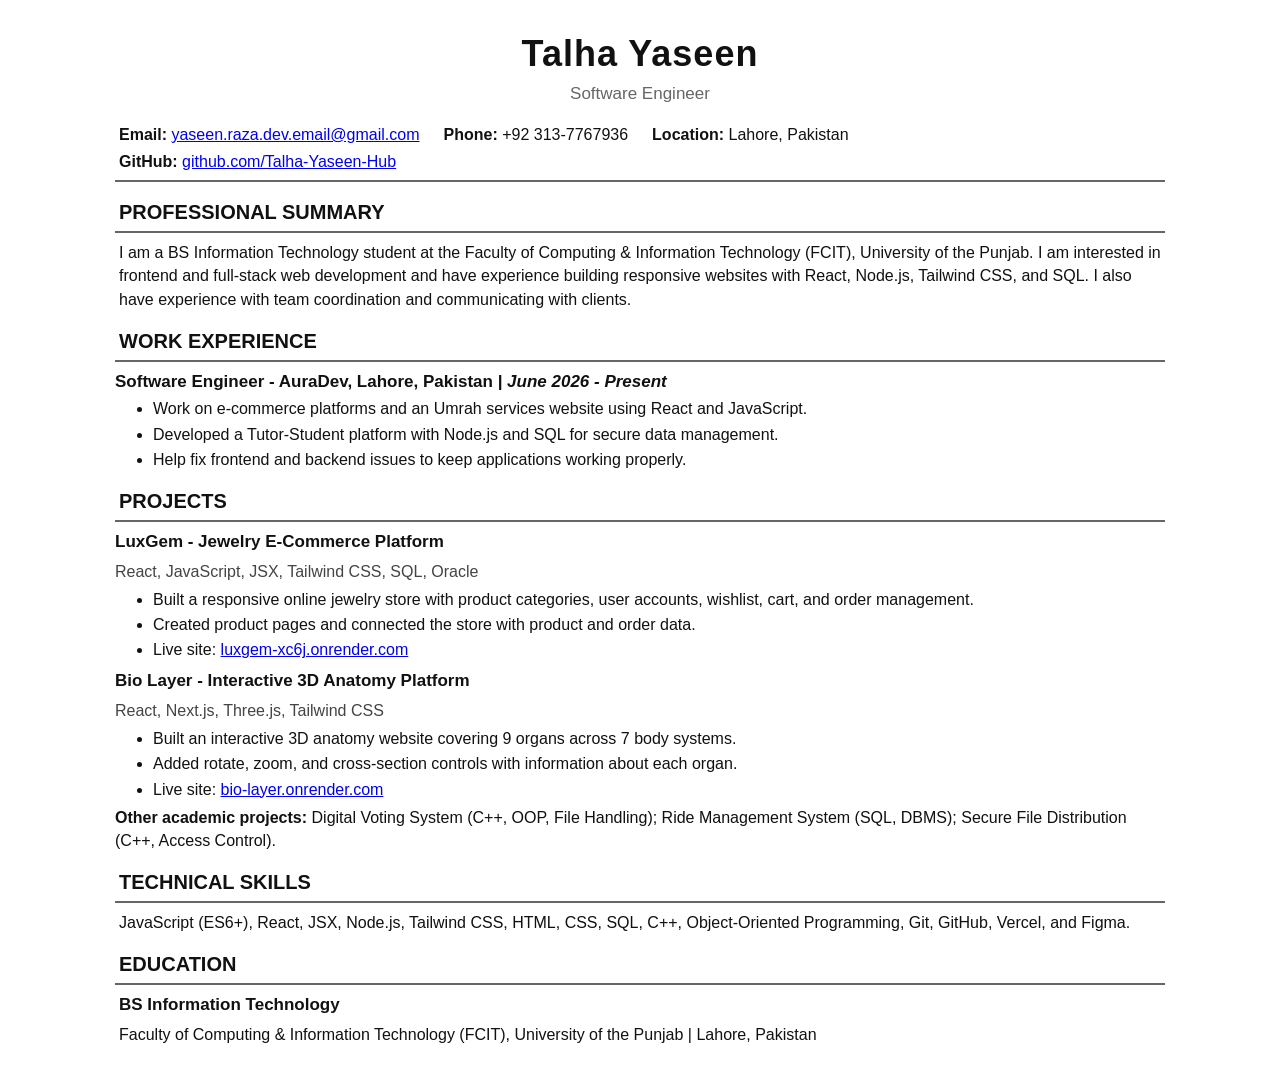
==== Web Tech # 1/Assignment.html @ 8507c821 "Add files via upload" ====
<!DOCTYPE html>
<html lang="en">
<head>
    <meta charset="UTF-8">
    <meta name="viewport" content="width=device-width, initial-scale=1.0">
    <title>Talha Yaseen - Resume</title>
    <style>
        body{max-width:1050px;margin:0 auto;padding:28px 36px;color:#111;font-family:Arial,Helvetica,sans-serif;line-height:1.45}
        h1{margin:0;text-align:center;font-size:36px;letter-spacing:1px}
        .role{margin:2px 0 16px;text-align:center;color:#666;font-size:17px}
        .contact{margin:0 0 14px;padding:0 4px 7px;border-bottom:2px solid #666;font-size:16px}
        .contact-row{display:grid;grid-template-columns:max-content max-content 1fr;column-gap:24px}
        .contact-item{white-space:nowrap}
        .contact>.contact-item{margin-top:4px}
        h2{margin:16px 0 8px;padding:0 4px 4px;border-bottom:2px solid #666;font-size:20px;text-transform:uppercase}
        h3{margin:8px 0 1px;font-size:17px}
        p{margin:5px 0}
        .details{margin-left:4px}
        .summary{margin-left:4px}
        .entry{margin:0 0 13px}
        .entry-title{font-weight:bold}
        .date{font-style:italic}
        .company,.technologies{color:#444}
        ul{margin:3px 0 0;padding-left:38px}
        li{margin:2px 0}
        .skills{margin-left:4px}
        @media(max-width:600px){body{padding:15px}.contact{font-size:14px}.contact-row{display:block}.contact-item{margin:3px 0}h1{font-size:32px}ul{padding-left:25px}}
    </style>
</head>
<body>
    <header>
        <h1>Talha Yaseen</h1>
        <p class="role">Software Engineer</p>
        <div class="contact">
            <div class="contact-row">
                <span class="contact-item"><strong>Email:</strong> <a href="mailto:yaseen.raza.dev.email@gmail.com">yaseen.raza.dev.email@gmail.com</a></span>
                <span class="contact-item"><strong>Phone:</strong> +92 313-7767936</span>
                <span class="contact-item"><strong>Location:</strong> Lahore, Pakistan</span>
            </div>
            <div class="contact-item"><strong>GitHub:</strong> <a href="https://github.com/Talha-Yaseen-Hub">github.com/Talha-Yaseen-Hub</a></div>
        </div>
    </header>

    <section>
        <h2>Professional Summary</h2>
        <p class="summary">I am a BS Information Technology student at the Faculty of Computing &amp; Information Technology (FCIT), University of the Punjab. I am interested in frontend and full-stack web development and have experience building responsive websites with React, Node.js, Tailwind CSS, and SQL. I also have experience with team coordination and communicating with clients.</p>
    </section>

    <section>
        <h2>Work Experience</h2>
        <div class="details entry">
            <h3 class="entry-title">Software Engineer - AuraDev, Lahore, Pakistan <span class="date">| June 2026 - Present</span></h3>
            <ul>
                <li>Work on e-commerce platforms and an Umrah services website using React and JavaScript.</li>
                <li>Developed a Tutor-Student platform with Node.js and SQL for secure data management.</li>
                <li>Help fix frontend and backend issues to keep applications working properly.</li>
            </ul>
        </div>
    </section>

    <section>
        <h2>Projects</h2>
        <div class="details entry">
            <h3 class="entry-title">LuxGem - Jewelry E-Commerce Platform</h3>
            <p class="technologies">React, JavaScript, JSX, Tailwind CSS, SQL, Oracle</p>
            <ul>
                <li>Built a responsive online jewelry store with product categories, user accounts, wishlist, cart, and order management.</li>
                <li>Created product pages and connected the store with product and order data.</li>
                <li>Live site: <a href="https://luxgem-xc6j.onrender.com/">luxgem-xc6j.onrender.com</a></li>
            </ul>

            <h3 class="entry-title">Bio Layer - Interactive 3D Anatomy Platform</h3>
            <p class="technologies">React, Next.js, Three.js, Tailwind CSS</p>
            <ul>
                <li>Built an interactive 3D anatomy website covering 9 organs across 7 body systems.</li>
                <li>Added rotate, zoom, and cross-section controls with information about each organ.</li>
                <li>Live site: <a href="https://bio-layer.onrender.com/">bio-layer.onrender.com</a></li>
            </ul>

            <p><strong>Other academic projects:</strong> Digital Voting System (C++, OOP, File Handling); Ride Management System (SQL, DBMS); Secure File Distribution (C++, Access Control).</p>
        </div>
    </section>

    <section>
        <h2>Technical Skills</h2>
        <p class="skills">JavaScript (ES6+), React, JSX, Node.js, Tailwind CSS, HTML, CSS, SQL, C++, Object-Oriented Programming, Git, GitHub, Vercel, and Figma.</p>
    </section>

    <section>
        <h2>Education</h2>
        <div class="details">
            <h3>BS Information Technology</h3>
            <p>Faculty of Computing &amp; Information Technology (FCIT), University of the Punjab | Lahore, Pakistan</p>
        </div>
    </section>
</body>
</html>
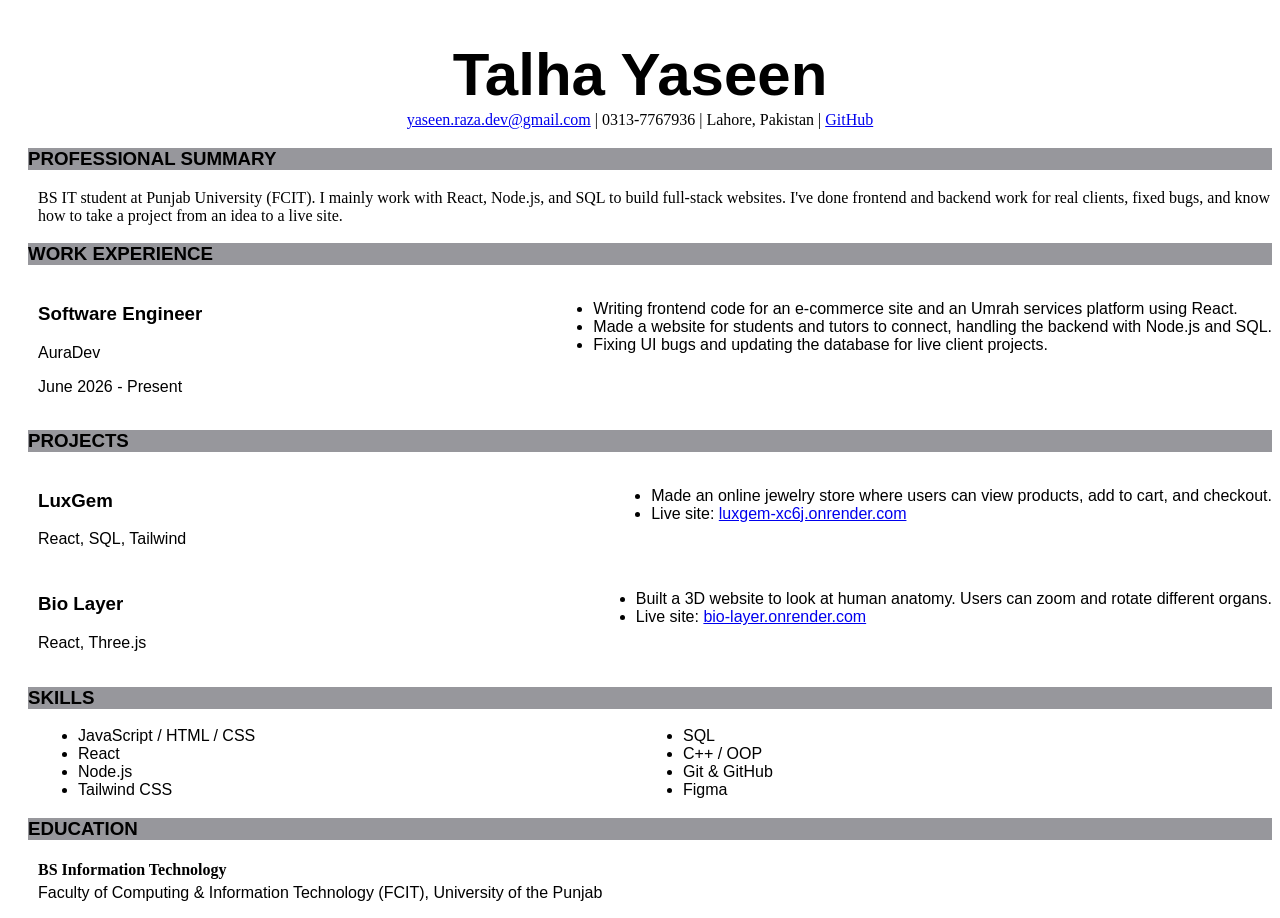
==== commit 1fba8fab: "Refactor resume HTML with updated styles and structure Updated the resume HTML structure and styling" ====
--- a/Web Tech # 1/Assignment.html
+++ b/Web Tech # 1/Assignment.html
@@ -4,94 +4,69 @@
     <meta charset="UTF-8">
     <meta name="viewport" content="width=device-width, initial-scale=1.0">
     <title>Talha Yaseen - Resume</title>
-    <style>
-        body{max-width:1050px;margin:0 auto;padding:28px 36px;color:#111;font-family:Arial,Helvetica,sans-serif;line-height:1.45}
-        h1{margin:0;text-align:center;font-size:36px;letter-spacing:1px}
-        .role{margin:2px 0 16px;text-align:center;color:#666;font-size:17px}
-        .contact{margin:0 0 14px;padding:0 4px 7px;border-bottom:2px solid #666;font-size:16px}
-        .contact-row{display:grid;grid-template-columns:max-content max-content 1fr;column-gap:24px}
-        .contact-item{white-space:nowrap}
-        .contact>.contact-item{margin-top:4px}
-        h2{margin:16px 0 8px;padding:0 4px 4px;border-bottom:2px solid #666;font-size:20px;text-transform:uppercase}
-        h3{margin:8px 0 1px;font-size:17px}
-        p{margin:5px 0}
-        .details{margin-left:4px}
-        .summary{margin-left:4px}
-        .entry{margin:0 0 13px}
-        .entry-title{font-weight:bold}
-        .date{font-style:italic}
-        .company,.technologies{color:#444}
-        ul{margin:3px 0 0;padding-left:38px}
-        li{margin:2px 0}
-        .skills{margin-left:4px}
-        @media(max-width:600px){body{padding:15px}.contact{font-size:14px}.contact-row{display:block}.contact-item{margin:3px 0}h1{font-size:32px}ul{padding-left:25px}}
-    </style>
 </head>
 <body>
-    <header>
-        <h1>Talha Yaseen</h1>
-        <p class="role">Software Engineer</p>
-        <div class="contact">
-            <div class="contact-row">
-                <span class="contact-item"><strong>Email:</strong> <a href="mailto:yaseen.raza.dev.email@gmail.com">yaseen.raza.dev.email@gmail.com</a></span>
-                <span class="contact-item"><strong>Phone:</strong> +92 313-7767936</span>
-                <span class="contact-item"><strong>Location:</strong> Lahore, Pakistan</span>
-            </div>
-            <div class="contact-item"><strong>GitHub:</strong> <a href="https://github.com/Talha-Yaseen-Hub">github.com/Talha-Yaseen-Hub</a></div>
+    <h1 style="text-align : center ; font-family : sans-serif; font-size : 60px; margin-bottom : 2px">Talha Yaseen</h1>
+    <p style="text-align: center; margin-top : 2px"><a href="mailto:yaseen.raza.dev@gmail.com">yaseen.raza.dev@gmail.com</a> | 0313-7767936 | Lahore, Pakistan | <a href="https://github.com/Talha-Yaseen-Hub">GitHub</a></p>
+    <h3 style="background-color :rgb(151, 151, 156); font-family:'Lucida Sans', 'Lucida Sans Regular', 'Lucida Grande', 'Lucida Sans Unicode', Geneva, Verdana, sans-serif; margin-left: 20px">PROFESSIONAL SUMMARY</h3>
+    <p style="margin-left: 30px;">BS IT student at Punjab University (FCIT). I mainly work with React, Node.js, and SQL to build full-stack websites. I've done frontend and backend work for real clients, fixed bugs, and know how to take a project from an idea to a live site.</p>
+    <h3 style="background-color : rgb(151, 151, 156); font-family:'Lucida Sans', 'Lucida Sans Regular', 'Lucida Grande', 'Lucida Sans Unicode', Geneva, Verdana, sans-serif; margin-left: 20px ">WORK EXPERIENCE</h3>
+    <div style=" flex-direction : row; display : flex; justify-content : space-between; font-family:'Lucida Sans', 'Lucida Sans Regular', 'Lucida Grande', 'Lucida Sans Unicode', Geneva, Verdana, sans-serif; margin-left: 30px">
+        <div style="min-width: 200px;">
+            <h3>Software Engineer</h3>
+            <p>AuraDev</p>
+            <p>June 2026 - Present</p>
         </div>
-    </header>
-
-    <section>
-        <h2>Professional Summary</h2>
-        <p class="summary">I am a BS Information Technology student at the Faculty of Computing &amp; Information Technology (FCIT), University of the Punjab. I am interested in frontend and full-stack web development and have experience building responsive websites with React, Node.js, Tailwind CSS, and SQL. I also have experience with team coordination and communicating with clients.</p>
-    </section>
-
-    <section>
-        <h2>Work Experience</h2>
-        <div class="details entry">
-            <h3 class="entry-title">Software Engineer - AuraDev, Lahore, Pakistan <span class="date">| June 2026 - Present</span></h3>
+        <div>
             <ul>
-                <li>Work on e-commerce platforms and an Umrah services website using React and JavaScript.</li>
-                <li>Developed a Tutor-Student platform with Node.js and SQL for secure data management.</li>
-                <li>Help fix frontend and backend issues to keep applications working properly.</li>
+                <li>Writing frontend code for an e-commerce site and an Umrah services platform using React.</li>
+                <li>Made a website for students and tutors to connect, handling the backend with Node.js and SQL.</li>
+                <li>Fixing UI bugs and updating the database for live client projects.</li>
             </ul>
         </div>
-    </section>
+    </div>
 
-    <section>
-        <h2>Projects</h2>
-        <div class="details entry">
-            <h3 class="entry-title">LuxGem - Jewelry E-Commerce Platform</h3>
-            <p class="technologies">React, JavaScript, JSX, Tailwind CSS, SQL, Oracle</p>
+    <h3 style="background-color : rgb(151, 151, 156); font-family:'Lucida Sans', 'Lucida Sans Regular', 'Lucida Grande', 'Lucida Sans Unicode', Geneva, Verdana, sans-serif; margin-left: 20px ">PROJECTS</h3>
+    <div style=" flex-direction : row; display : flex; justify-content : space-between; font-family:'Lucida Sans', 'Lucida Sans Regular', 'Lucida Grande', 'Lucida Sans Unicode', Geneva, Verdana, sans-serif; margin-left: 30px; margin-bottom: 10px;">
+        <div style="min-width: 200px;">
+            <h3>LuxGem</h3>
+            <p>React, SQL, Tailwind</p>
+        </div>
+        <div>
             <ul>
-                <li>Built a responsive online jewelry store with product categories, user accounts, wishlist, cart, and order management.</li>
-                <li>Created product pages and connected the store with product and order data.</li>
+                <li>Made an online jewelry store where users can view products, add to cart, and checkout.</li>
                 <li>Live site: <a href="https://luxgem-xc6j.onrender.com/">luxgem-xc6j.onrender.com</a></li>
             </ul>
+        </div>
+    </div>
 
-            <h3 class="entry-title">Bio Layer - Interactive 3D Anatomy Platform</h3>
-            <p class="technologies">React, Next.js, Three.js, Tailwind CSS</p>
+    <div style=" flex-direction : row; display : flex; justify-content : space-between; font-family:'Lucida Sans', 'Lucida Sans Regular', 'Lucida Grande', 'Lucida Sans Unicode', Geneva, Verdana, sans-serif; margin-left: 30px">
+        <div style="min-width: 200px;">
+            <h3>Bio Layer</h3>
+            <p>React, Three.js</p>
+        </div>
+        <div>
             <ul>
-                <li>Built an interactive 3D anatomy website covering 9 organs across 7 body systems.</li>
-                <li>Added rotate, zoom, and cross-section controls with information about each organ.</li>
+                <li>Built a 3D website to look at human anatomy. Users can zoom and rotate different organs.</li>
                 <li>Live site: <a href="https://bio-layer.onrender.com/">bio-layer.onrender.com</a></li>
             </ul>
+        </div>
+    </div>
 
-            <p><strong>Other academic projects:</strong> Digital Voting System (C++, OOP, File Handling); Ride Management System (SQL, DBMS); Secure File Distribution (C++, Access Control).</p>
-        </div>
-    </section>
+    <h3 style="background-color : rgb(151, 151, 156); font-family:'Lucida Sans', 'Lucida Sans Regular', 'Lucida Grande', 'Lucida Sans Unicode', Geneva, Verdana, sans-serif; margin-left: 20px">SKILLS</h3>
+    <ul style="font-family:'Lucida Sans', 'Lucida Sans Regular', 'Lucida Grande', 'Lucida Sans Unicode', Geneva, Verdana, sans-serif; column-count: 2; margin-left: 30px">
+        <li>JavaScript / HTML / CSS</li>
+        <li>React</li>
+        <li>Node.js</li>
+        <li>Tailwind CSS</li>
+        <li>SQL</li>
+        <li>C++ / OOP</li>
+        <li>Git & GitHub</li>
+        <li>Figma</li>
+    </ul>
 
-    <section>
-        <h2>Technical Skills</h2>
-        <p class="skills">JavaScript (ES6+), React, JSX, Node.js, Tailwind CSS, HTML, CSS, SQL, C++, Object-Oriented Programming, Git, GitHub, Vercel, and Figma.</p>
-    </section>
-
-    <section>
-        <h2>Education</h2>
-        <div class="details">
-            <h3>BS Information Technology</h3>
-            <p>Faculty of Computing &amp; Information Technology (FCIT), University of the Punjab | Lahore, Pakistan</p>
-        </div>
-    </section>
+    <h3 style="background-color : rgb(151, 151, 156); font-family:'Lucida Sans', 'Lucida Sans Regular', 'Lucida Grande', 'Lucida Sans Unicode', Geneva, Verdana, sans-serif; margin-left: 20px">EDUCATION</h3>
+    <h4 style="margin-bottom: 0px;margin-left: 30px;">BS Information Technology</h4>
+    <p style="margin-top: 5px; margin-left: 30px; font-family:Arial, Helvetica, sans-serif">Faculty of Computing & Information Technology (FCIT), University of the Punjab</p>
 </body>
 </html>
